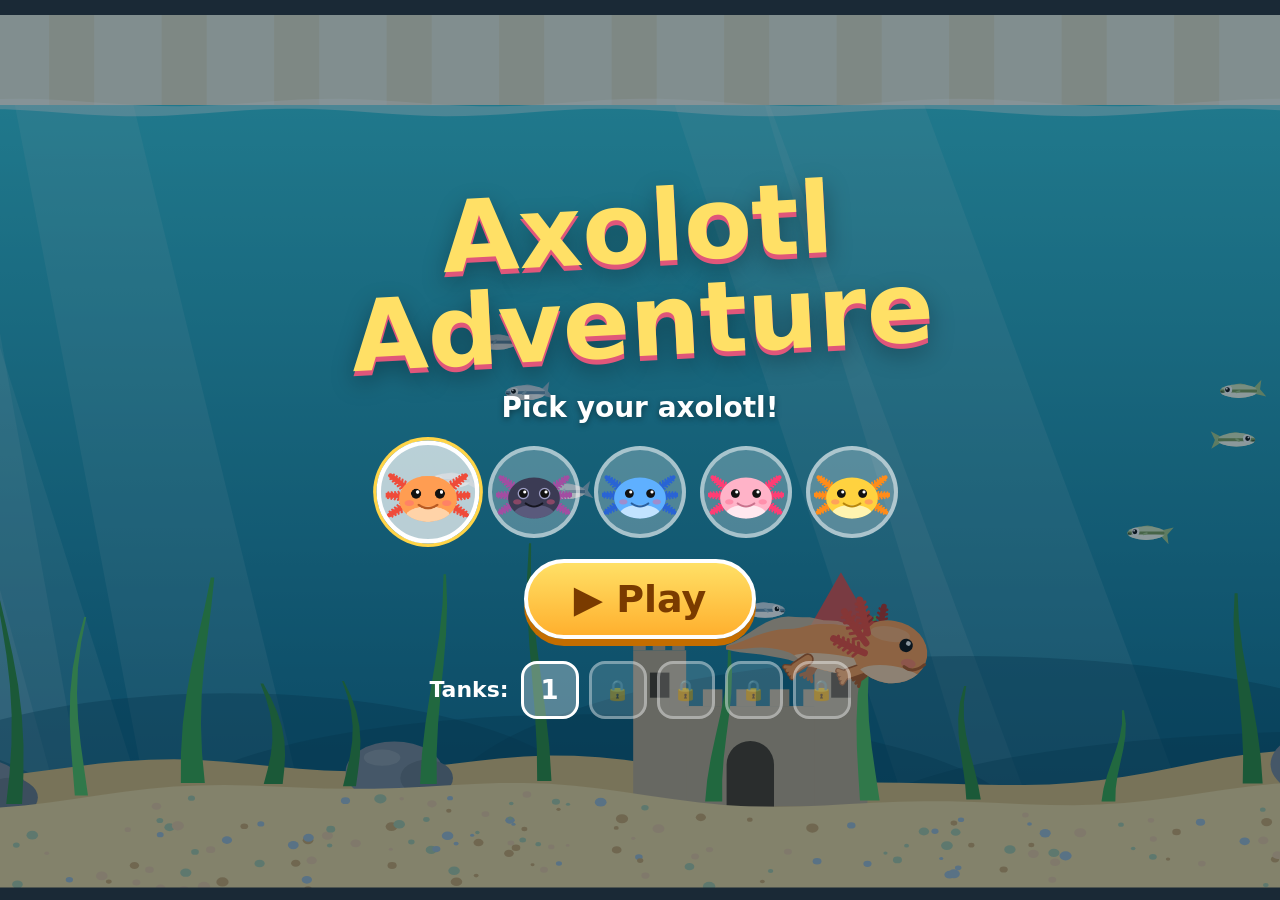
==== index.html @ 9cdaedf9 "Add Axolotl Adventure: touch-friendly iPad PWA side-scroller for kids Five tanks (minnows, big fish," ====
<!DOCTYPE html>
<html lang="en">
<head>
  <meta charset="utf-8">
  <meta name="viewport" content="width=device-width, initial-scale=1, maximum-scale=1, user-scalable=no, viewport-fit=cover">
  <title>Axolotl Adventure</title>
  <meta name="description" content="Swim through 5 magic fish tanks, suck up all the fish, and beat the giant hand!">
  <meta name="theme-color" content="#0b3d5c">
  <meta name="apple-mobile-web-app-capable" content="yes">
  <meta name="mobile-web-app-capable" content="yes">
  <meta name="apple-mobile-web-app-status-bar-style" content="black-translucent">
  <meta name="apple-mobile-web-app-title" content="Axolotl">
  <meta name="format-detection" content="telephone=no">
  <link rel="manifest" href="manifest.webmanifest">
  <link rel="icon" type="image/png" href="icons/icon-192.png">
  <link rel="apple-touch-icon" href="icons/apple-touch-icon.png">
  <link rel="stylesheet" href="styles.css">
</head>
<body>
  <canvas id="game"></canvas>

  <div id="hud" class="hidden">
    <div id="hud-left">
      <div id="health" class="pill">
        <span class="heart">❤</span>
        <div id="health-bar"><div id="health-fill"></div></div>
      </div>
    </div>
    <div id="hud-center" class="pill">
      <div id="level-name"></div>
      <div id="counter"><span id="counter-icon"></span><span id="counter-text"></span></div>
    </div>
    <div id="hud-right">
      <div id="colors" class="colors"></div>
      <button id="btn-pause" class="round-btn" aria-label="Pause">❚❚</button>
    </div>
  </div>

  <div id="controls" class="hidden">
    <div id="dpad" aria-label="Direction pad with suck button">
      <svg viewBox="0 0 200 200" aria-hidden="true">
        <circle cx="100" cy="100" r="98" class="pad-bg"/>
        <rect class="arm up" x="68" y="6" width="64" height="64" rx="16"/>
        <rect class="arm down" x="68" y="130" width="64" height="64" rx="16"/>
        <rect class="arm left" x="6" y="68" width="64" height="64" rx="16"/>
        <rect class="arm right" x="130" y="68" width="64" height="64" rx="16"/>
        <path class="tri" d="M100 18 L120 46 L80 46 Z"/>
        <path class="tri" d="M100 182 L120 154 L80 154 Z"/>
        <path class="tri" d="M18 100 L46 80 L46 120 Z"/>
        <path class="tri" d="M182 100 L154 80 L154 120 Z"/>
        <circle class="suck" cx="100" cy="100" r="40"/>
        <ellipse class="suck-mouth" cx="100" cy="92" rx="11" ry="13"/>
        <text class="suck-label" x="100" y="124" text-anchor="middle">SUCK</text>
      </svg>
    </div>
    <button id="shift-btn" class="hidden" aria-label="Shape shift into a predator"><span>Predator</span></button>
  </div>

  <div id="levelcard" class="hidden">
    <div class="lc-num"></div>
    <div class="lc-name"></div>
    <div class="lc-goal"></div>
  </div>
  <div id="toast" class="hidden"></div>
  <div id="fade"></div>

  <div id="title" class="overlay">
    <h1 class="title">Axolotl<br>Adventure</h1>
    <div class="subtitle">Pick your axolotl!</div>
    <div id="title-colors" class="colors big"></div>
    <button id="btn-play" class="big-btn">▶ Play</button>
    <div class="tanks-wrap"><span class="tanks-label">Tanks:</span><div id="tanks" class="tanks"></div></div>
    <div id="install-hint" class="hint hidden">Tip: tap the Share button, then “Add to Home Screen” to play full screen!</div>
  </div>

  <div id="pause" class="overlay hidden">
    <h2 class="title small">Paused</h2>
    <button id="btn-resume" class="big-btn">▶ Keep Playing</button>
    <div class="row">
      <button id="btn-restart" class="mid-btn">↻ Restart Tank</button>
      <button id="btn-home" class="mid-btn">⌂ Home</button>
      <button id="btn-mute" class="mid-btn">🔊 Sound On</button>
    </div>
  </div>

  <div id="win" class="overlay clear hidden">
    <h2 class="title">You Win!</h2>
    <div id="win-text" class="subtitle"></div>
    <div class="row">
      <button id="btn-again" class="big-btn">↻ Play Again</button>
      <button id="btn-win-home" class="mid-btn">⌂ Home</button>
    </div>
  </div>

  <div id="rotate" class="overlay">
    <div class="rot-icon">↻</div>
    <div class="subtitle">Turn your iPad sideways to play!</div>
  </div>

  <script type="module" src="js/main.js"></script>
</body>
</html>
---- styles.css ----
:root {
  --safe-t: env(safe-area-inset-top, 0px);
  --safe-b: env(safe-area-inset-bottom, 0px);
  --safe-l: env(safe-area-inset-left, 0px);
  --safe-r: env(safe-area-inset-right, 0px);
  --pad: clamp(170px, 27vmin, 270px);
  --font: "Chalkboard SE", "Comic Sans MS", "Baloo 2", system-ui, -apple-system, sans-serif;
}

* { box-sizing: border-box; -webkit-tap-highlight-color: transparent; }

html, body {
  margin: 0; padding: 0; height: 100%; overflow: hidden;
  background: #0b3d5c; color: #fff; font-family: var(--font);
  overscroll-behavior: none; touch-action: none;
  -webkit-user-select: none; user-select: none; -webkit-touch-callout: none;
  -webkit-text-size-adjust: 100%;
}
body { position: fixed; inset: 0; }

canvas#game { position: absolute; inset: 0; width: 100%; height: 100%; display: block; touch-action: none; }

.hidden { display: none !important; }

button {
  font: inherit; color: inherit; border: none; background: none; padding: 0; margin: 0;
  cursor: pointer; touch-action: manipulation;
}

/* ---------- HUD ---------- */
#hud {
  position: absolute; top: 0; left: 0; right: 0;
  padding: calc(var(--safe-t) + 10px) calc(var(--safe-r) + 12px) 0 calc(var(--safe-l) + 12px);
  display: flex; justify-content: space-between; align-items: flex-start; gap: 10px;
  pointer-events: none;
}
#hud > * { pointer-events: auto; }
#hud-left { flex: 1 1 0; display: flex; }
#hud-right { flex: 1 1 0; display: flex; gap: 8px; align-items: center; justify-content: flex-end; }
.pill { background: rgba(0, 30, 50, 0.5); border-radius: 999px; box-shadow: 0 3px 10px rgba(0,0,0,0.2); }
#health { display: flex; align-items: center; gap: 8px; padding: 7px 14px 7px 10px; }
.heart { font-size: 26px; color: #ff4d6d; line-height: 1; }
#health-bar {
  width: clamp(110px, 18vw, 200px); height: 22px; border-radius: 12px; overflow: hidden;
  background: rgba(0, 0, 0, 0.35); border: 3px solid rgba(255, 255, 255, 0.8);
}
#health-fill {
  height: 100%; width: 100%; border-radius: 8px;
  background: linear-gradient(#8dff9a, #2ecc55); transition: width 0.25s, background 0.25s;
}
#health-fill.low { background: linear-gradient(#ffaa9a, #ff3b3b); }
#hud-center { text-align: center; padding: 4px 18px 6px; border-radius: 20px; flex: 0 0 auto; }
#level-name { font-size: 14px; opacity: 0.9; white-space: nowrap; }
#counter { display: flex; align-items: center; justify-content: center; gap: 8px; font-size: 26px; font-weight: 900; line-height: 1.1; }
#counter-icon { display: inline-flex; }

.colors { display: flex; gap: 6px; }
.color-btn {
  width: 54px; height: 54px; border-radius: 50%; display: grid; place-items: center; overflow: hidden;
  background: rgba(255, 255, 255, 0.25); border: 3px solid rgba(255, 255, 255, 0.5);
  transition: transform 0.15s, background 0.15s;
}
.color-btn canvas { pointer-events: none; }
.color-btn.selected { background: rgba(255, 255, 255, 0.7); border-color: #fff; transform: scale(1.12); box-shadow: 0 0 0 3px #ffd447; }
.colors.big { gap: 14px; }
.colors.big .color-btn { width: 92px; height: 92px; border-width: 4px; }
.round-btn {
  width: 54px; height: 54px; border-radius: 50%; font-size: 18px; font-weight: 900;
  background: rgba(0, 30, 50, 0.55); border: 3px solid rgba(255, 255, 255, 0.7);
}

/* ---------- controls ---------- */
#controls { position: absolute; inset: 0; pointer-events: none; }
#dpad {
  position: absolute; pointer-events: auto; touch-action: none;
  left: calc(var(--safe-l) + 22px); bottom: calc(var(--safe-b) + 22px);
  width: var(--pad); height: var(--pad);
}
#dpad svg { width: 100%; height: 100%; display: block; pointer-events: none; overflow: visible; }
#dpad .pad-bg { fill: rgba(0, 25, 45, 0.35); stroke: rgba(255, 255, 255, 0.35); stroke-width: 3; }
#dpad .arm { fill: rgba(255, 255, 255, 0.3); stroke: rgba(255, 255, 255, 0.85); stroke-width: 3; transition: fill 0.06s; }
#dpad .tri { fill: #fff; }
#dpad.on-up .arm.up, #dpad.on-down .arm.down, #dpad.on-left .arm.left, #dpad.on-right .arm.right { fill: rgba(255, 220, 90, 0.95); }
#dpad .suck { fill: #ff6f91; stroke: #fff; stroke-width: 5; transition: fill 0.06s; }
#dpad.on-suck .suck { fill: #ffd447; }
#dpad .suck-mouth { fill: #5a0f22; stroke: #fff; stroke-width: 3; }
#dpad.on-suck .suck-mouth { rx: 14; ry: 16; }
#dpad .suck-label { fill: #fff; font: 900 17px var(--font); letter-spacing: 1px; }

#shift-btn {
  position: absolute; pointer-events: auto;
  right: calc(var(--safe-r) + 28px); bottom: calc(var(--safe-b) + 34px);
  width: clamp(110px, 16vmin, 150px); height: clamp(110px, 16vmin, 150px); border-radius: 50%;
  display: flex; flex-direction: column; align-items: center; justify-content: center; gap: 0;
  background: radial-gradient(circle at 40% 35%, #b25bff, #5a1a9a);
  border: 5px solid #fff; box-shadow: 0 6px 0 rgba(0, 0, 0, 0.25);
  font-weight: 900; font-size: 17px;
}
#shift-btn canvas { pointer-events: none; }
#shift-btn.active { background: radial-gradient(circle at 40% 35%, #ff8a8a, #a11a2a); }
#shift-btn.pulse { animation: pulse 0.9s ease-in-out infinite; }
@keyframes pulse { 0%, 100% { transform: scale(1); } 50% { transform: scale(1.13); } }

/* ---------- messages ---------- */
#levelcard {
  position: absolute; left: 50%; top: 30%; transform: translate(-50%, -50%);
  text-align: center; pointer-events: none; opacity: 0;
  background: rgba(0, 30, 50, 0.6); border: 4px solid rgba(255, 255, 255, 0.85);
  border-radius: 28px; padding: 14px 32px 18px; max-width: 86vw;
}
#levelcard.play { animation: card 3.4s ease forwards; }
@keyframes card {
  0% { opacity: 0; transform: translate(-50%, -50%) scale(0.6); }
  12% { opacity: 1; transform: translate(-50%, -50%) scale(1.05); }
  18% { transform: translate(-50%, -50%) scale(1); }
  80% { opacity: 1; }
  100% { opacity: 0; transform: translate(-50%, -60%); }
}
.lc-num { font-size: 20px; opacity: 0.9; }
.lc-name { font-size: clamp(32px, 6vmin, 52px); font-weight: 900; color: #ffe066; text-shadow: 0 3px 0 #e0567a; }
.lc-goal { font-size: clamp(18px, 3vmin, 24px); margin-top: 4px; }

#toast {
  position: absolute; left: 50%; top: calc(var(--safe-t) + 96px); transform: translate(-50%, -10px);
  background: rgba(255, 255, 255, 0.95); color: #1b3a5a; font-weight: 900; font-size: clamp(18px, 3vmin, 24px);
  padding: 10px 24px; border-radius: 999px; pointer-events: none; text-align: center; max-width: 90vw;
  opacity: 0; transition: opacity 0.25s, transform 0.25s; box-shadow: 0 4px 14px rgba(0, 0, 0, 0.25);
}
#toast.show { opacity: 1; transform: translate(-50%, 0); }

#fade { position: absolute; inset: 0; background: #fff; opacity: 0; pointer-events: none; transition: opacity 0.5s; }
#fade.on { opacity: 1; }

/* ---------- overlays ---------- */
.overlay {
  position: absolute; inset: 0; display: flex; flex-direction: column; align-items: center; justify-content: center;
  gap: clamp(10px, 2.4vmin, 22px); text-align: center;
  padding: calc(var(--safe-t) + 16px) 16px calc(var(--safe-b) + 16px);
  background: rgba(4, 30, 50, 0.45);
}
.overlay.clear { background: rgba(4, 10, 40, 0.25); }
.title {
  margin: 0; line-height: 0.95; font-weight: 900; font-size: clamp(48px, 11vmin, 108px);
  color: #ffe066; text-shadow: 0 5px 0 #e0567a, 0 10px 24px rgba(0, 0, 0, 0.35);
  transform: rotate(-3deg);
}
.title.small { font-size: clamp(40px, 8vmin, 72px); }
.subtitle { font-size: clamp(20px, 3.4vmin, 28px); font-weight: 700; text-shadow: 0 2px 6px rgba(0, 0, 0, 0.4); max-width: 80vw; }
.big-btn {
  font-size: clamp(26px, 5vmin, 38px); font-weight: 900; padding: 14px 46px; border-radius: 999px;
  background: linear-gradient(#ffe066, #ffb02e); color: #7a3b00; border: 4px solid #fff;
  box-shadow: 0 7px 0 #c46d00;
}
.big-btn:active { transform: translateY(4px); box-shadow: 0 3px 0 #c46d00; }
.mid-btn {
  font-size: clamp(18px, 3vmin, 24px); font-weight: 900; padding: 12px 22px; border-radius: 999px;
  background: rgba(255, 255, 255, 0.92); color: #1b3a5a; border: 3px solid #fff; box-shadow: 0 5px 0 rgba(0, 0, 0, 0.2);
}
.mid-btn:active { transform: translateY(3px); box-shadow: 0 2px 0 rgba(0, 0, 0, 0.2); }
.row { display: flex; gap: 14px; flex-wrap: wrap; justify-content: center; align-items: center; }
.tanks-wrap { display: flex; align-items: center; gap: 12px; }
.tanks-label { font-size: 22px; font-weight: 900; }
.tanks { display: flex; gap: 10px; }
.tank-btn {
  width: 58px; height: 58px; border-radius: 16px; font-size: 26px; font-weight: 900;
  background: rgba(255, 255, 255, 0.3); border: 3px solid #fff;
}
.tank-btn:disabled { opacity: 0.45; font-size: 20px; }
.hint { font-size: 16px; background: rgba(0, 0, 0, 0.35); padding: 8px 16px; border-radius: 14px; max-width: 80vw; }

#rotate { display: none; z-index: 10; background: #0b3d5c; }
.rot-icon { font-size: 90px; animation: spin 2s ease-in-out infinite; }
@keyframes spin { 0%, 30% { transform: rotate(0); } 70%, 100% { transform: rotate(90deg); } }
@media (orientation: portrait) and (pointer: coarse) { #rotate { display: flex; } }

/* small landscape screens (phones) */
@media (max-height: 500px) {
  .colors.big .color-btn { width: 66px; height: 66px; }
  .color-btn, .round-btn { width: 44px; height: 44px; }
  #level-name { display: none; }
}
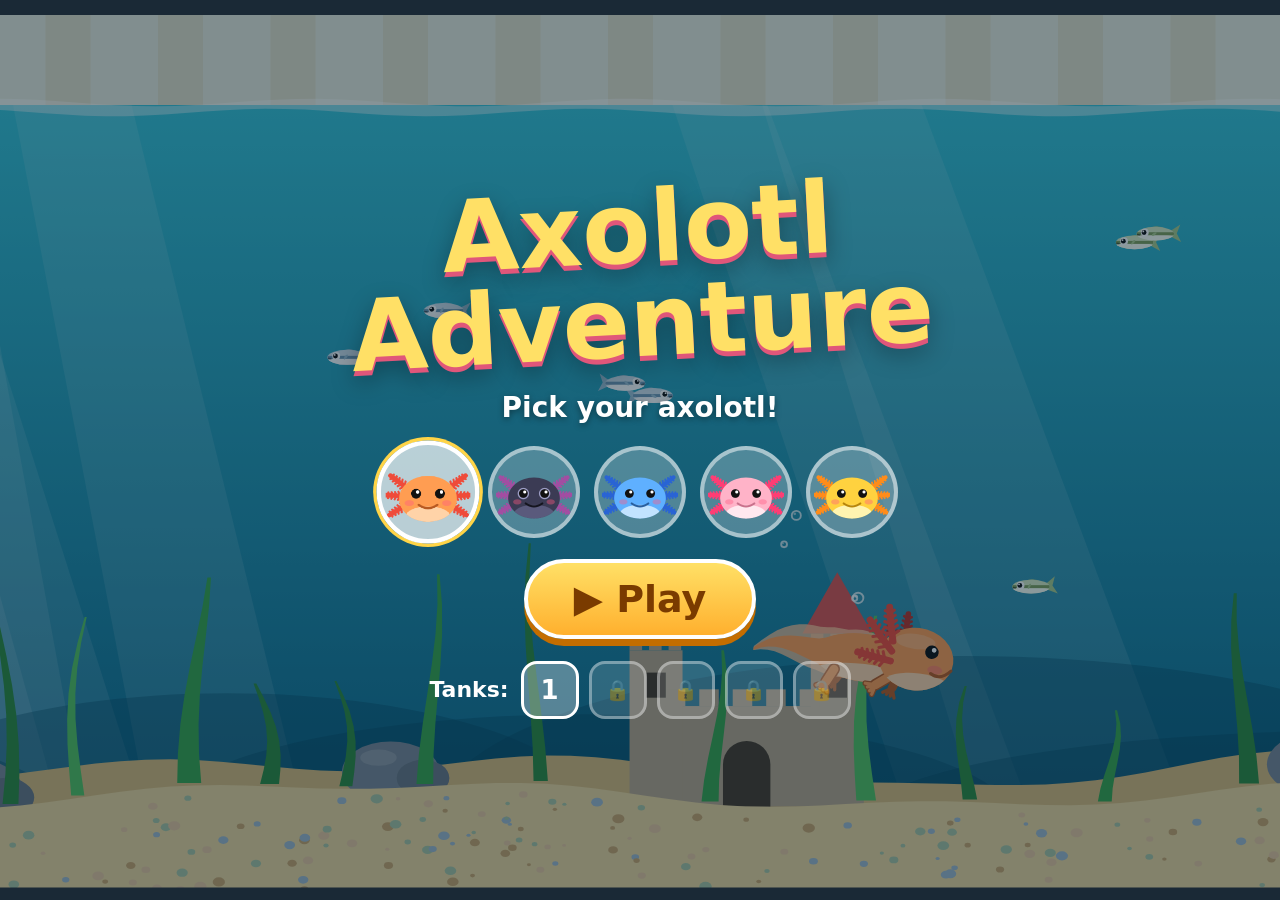
==== commit b99366e6: "Shape shift into a shark instead of a bigger axolotl Tank 3's power-up now turns the axolotl into a " ====
--- a/index.html
+++ b/index.html
@@ -53,7 +53,7 @@
         <text class="suck-label" x="100" y="124" text-anchor="middle">SUCK</text>
       </svg>
     </div>
-    <button id="shift-btn" class="hidden" aria-label="Shape shift into a predator"><span>Predator</span></button>
+    <button id="shift-btn" class="hidden" aria-label="Turn into a shark"><span class="shift-icon"></span><span class="shift-label">Shark</span></button>
   </div>
 
   <div id="levelcard" class="hidden">
--- a/styles.css
+++ b/styles.css
@@ -92,12 +92,13 @@
   right: calc(var(--safe-r) + 28px); bottom: calc(var(--safe-b) + 34px);
   width: clamp(110px, 16vmin, 150px); height: clamp(110px, 16vmin, 150px); border-radius: 50%;
   display: flex; flex-direction: column; align-items: center; justify-content: center; gap: 0;
-  background: radial-gradient(circle at 40% 35%, #b25bff, #5a1a9a);
+  background: radial-gradient(circle at 40% 35%, #6fb6f2, #1d4f8c);
   border: 5px solid #fff; box-shadow: 0 6px 0 rgba(0, 0, 0, 0.25);
   font-weight: 900; font-size: 17px;
 }
 #shift-btn canvas { pointer-events: none; }
-#shift-btn.active { background: radial-gradient(circle at 40% 35%, #ff8a8a, #a11a2a); }
+#shift-btn .shift-icon { display: flex; }
+#shift-btn.active { background: radial-gradient(circle at 40% 35%, #ffc2d4, #e0567a); }
 #shift-btn.pulse { animation: pulse 0.9s ease-in-out infinite; }
 @keyframes pulse { 0%, 100% { transform: scale(1); } 50% { transform: scale(1.13); } }
 
